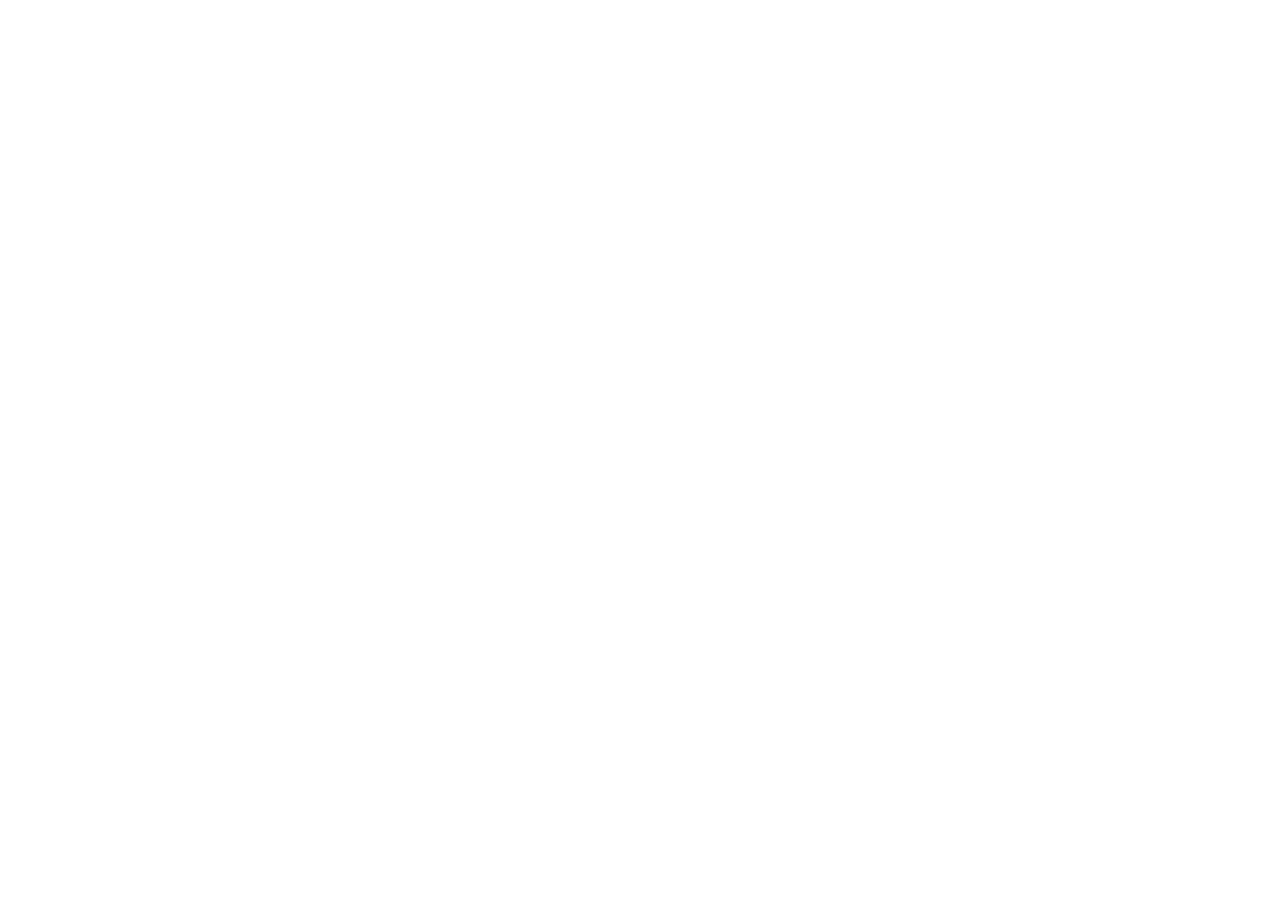
==== newTask.html @ bd6c1636 "Add basic html structure" ====
<!DOCTYPE html>
<html lang="en">
  <head>
    <meta charset="UTF-8" />
    <meta http-equiv="X-UA-Compatible" content="IE=edge" />
    <meta name="viewport" content="width=device-width, initial-scale=1.0" />
    <title>new task</title>
    <link rel="stylesheet" href="styles.css" />
  </head>
  <body></body>
</html>
---- styles.css ----
*,
*::before,
*::after {
  box-sizing: border-box;
}

:root {
  --ff-primary: "Roboto", sans-serif;
  --ff-secondary: "Montserrat", sans-serif;
  --fw-primary: 500;
  --fw-primary-bold: 900;
  --fw-primary-light: 300;
  --fw-secondary: 600;
  --primary-color: #fe4775;
  --secondary-color: #161060;
  --text-primary: #393939;
  --text-secondary: #111111;
  --content-passive: #d4d4d4;
  --content-background: hsla(0, 0%, 83%, 0.1);
}

body {
  margin: 0;
  padding: 0;
  height: 100vh;
  font-family: var(--ff-primary);
}

header {
  width: 100%;
}

.container {
  display: grid;
  height: 100%;
  grid-template-columns: 1fr 5fr;
  grid-template-rows: 1fr 1fr 4fr 1fr;
}

h1 {
  grid-row: 2/2;
  grid-column: 1/2;
  font-weight: var(--fw-primary-light);
  font-size: 2.5em;
  padding-left: 0.3em;
}

.iconButton {
  border: none;
  background: transparent;
  cursor: pointer;
}

.iconButtonMenu {
  grid-column: 1/1;
}

.iconButtonBell {
  grid-row: 2/3;
  justify-self: end;
  padding-right: 2em;
}

.filter-nav {
  display: grid;
  grid-column: 1/2;
  grid-row: span 2;
  place-items: center;
}

.filter-nav-link {
  text-decoration: none;
  font-size: 1em;
  font-weight: var(--fw-primary-light);
  color: var(--content-passive);
  transform: rotate(180deg);
  writing-mode: vertical-lr;
  text-transform: uppercase;
  letter-spacing: 0.2em;
}

.filter-nav-link__active {
  color: var(--primary-color);
}

.taskList {
  background-color: var(--content-background);
  font-weight: var(--fw-primary-light);
  grid-column: 2/3;
  grid-row: span 2;
  overflow: auto;
  padding-left: 1em;
  padding-top: 4em;
}

/* Copied from Philipp due to time, check later */

.taskItem {
  display: block;
  margin-bottom: 2em;
  font-size: 1.4em;
}

.taskItem__checkbox {
  opacity: 0;
  width: 0;
  height: 0;
  margin: 0;
}

.taskItem__checkbox:checked + .taskItem__labelText {
  text-decoration: line-through 0.14em var(--primary-color);
}

.action-button {
  background-color: var(--primary-color);
  width: 8em;
  height: 8em;
  border-radius: 1em 0 0 0;
  position: absolute;
  bottom: 0;
  right: 0;
  border: none;
}
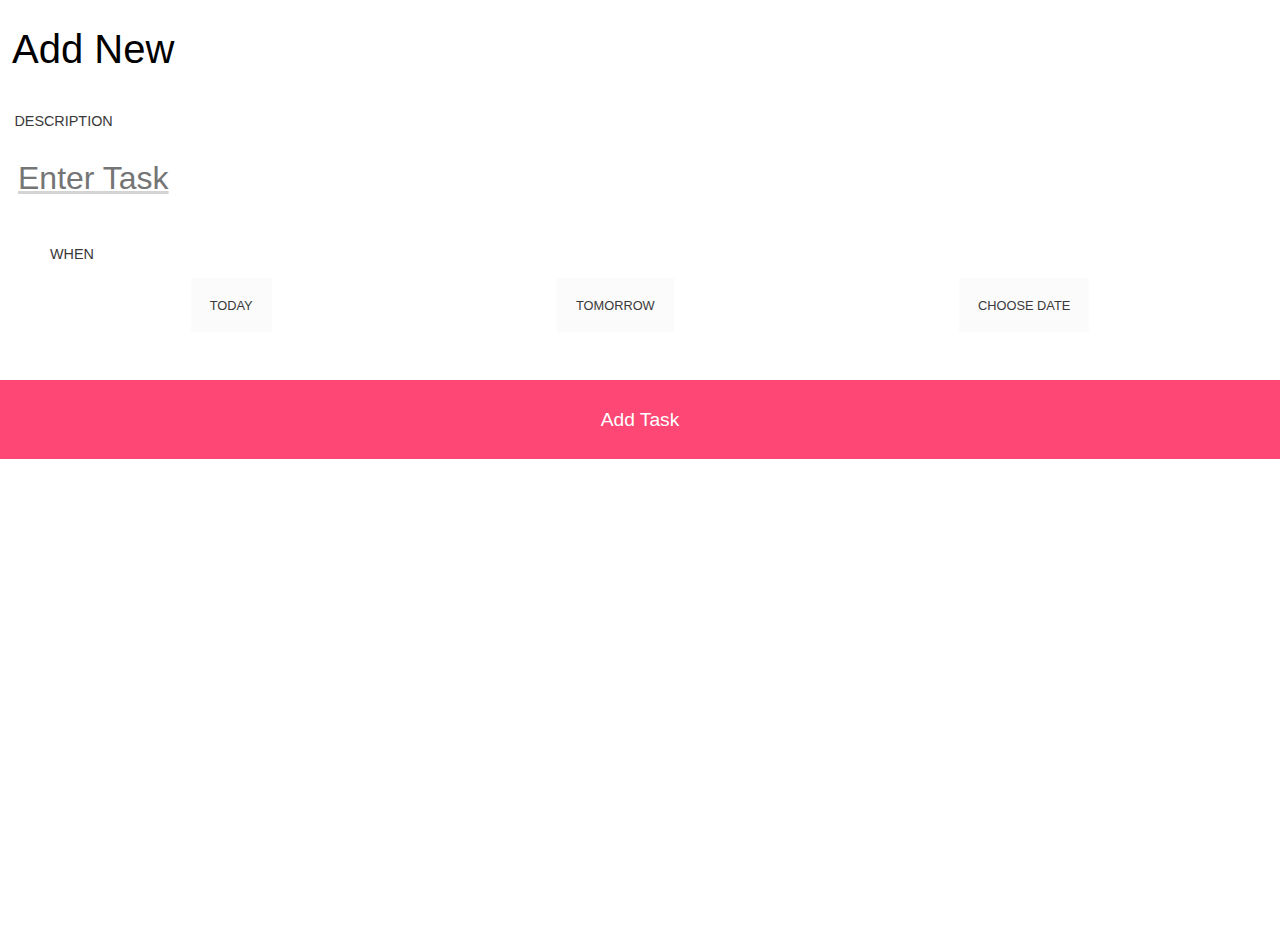
==== commit 2e55f6d1: "Push pixels until pretty" ====
--- a/newTask.html
+++ b/newTask.html
@@ -7,5 +7,27 @@
     <title>new task</title>
     <link rel="stylesheet" href="styles.css" />
   </head>
-  <body></body>
+  <body>
+    <h1>Add New</h1>
+    <form>
+      <label for="description" class="heading description">DESCRIPTION</label>
+      <input
+        type="text"
+        name="description"
+        placeholder="Enter Task"
+        id="description"
+        class="enterTask"
+      />
+      <fieldset>
+        <legend class="heading">WHEN</legend>
+        <input type="radio" name="date" id="today" />
+        <label for="today" class="dates">TODAY</label>
+        <input type="radio" name="date" id="tomorrow" />
+        <label for="tomorrow" class="dates">TOMORROW</label>
+        <input type="radio" name="date" id="chooseDate" />
+        <label for="chooseDate" class="dates">CHOOSE DATE</label>
+      </fieldset>
+      <button type="submit" class="addTask">Add Task</button>
+    </form>
+  </body>
 </html>
--- a/styles.css
+++ b/styles.css
@@ -122,3 +122,63 @@
   right: 0;
   border: none;
 }
+
+form {
+  display: flex;
+  flex-direction: column;
+  justify-content: space-around;
+}
+
+fieldset {
+  display: flex;
+  justify-content: space-around;
+  padding: 1em;
+  margin: 2em;
+  border: none;
+  font-weight: var(--fw-primary-light);
+}
+
+input[type="radio"] {
+  display: none;
+}
+
+input[type="radio"]:checked + label {
+  color: var(--primary-color);
+}
+
+.description {
+  padding: 1em;
+  font-weight: var(--fw-primary-light);
+  color: var(--text-primary);
+}
+
+.heading {
+  color: var(--text-primary);
+  font-size: 0.9em;
+  font-weight: var(--fw-primary-light);
+}
+
+.addTask {
+  background-color: var(--primary-color);
+  border: none;
+  color: #ffffff;
+  padding: 1.5em;
+  font-weight: var(--fw-primary-light);
+  font-size: 1.2em;
+}
+
+.dates {
+  font-size: 0.8em;
+  padding: 1.5em;
+  color: var(--text-primary);
+  background-color: var(--content-background);
+}
+
+.enterTask {
+  color: var(--content-passive);
+  font-size: 2em;
+  font-weight: var(--fw-primary-light);
+  border: none;
+  text-decoration: underline;
+  margin: 0.5em;
+}
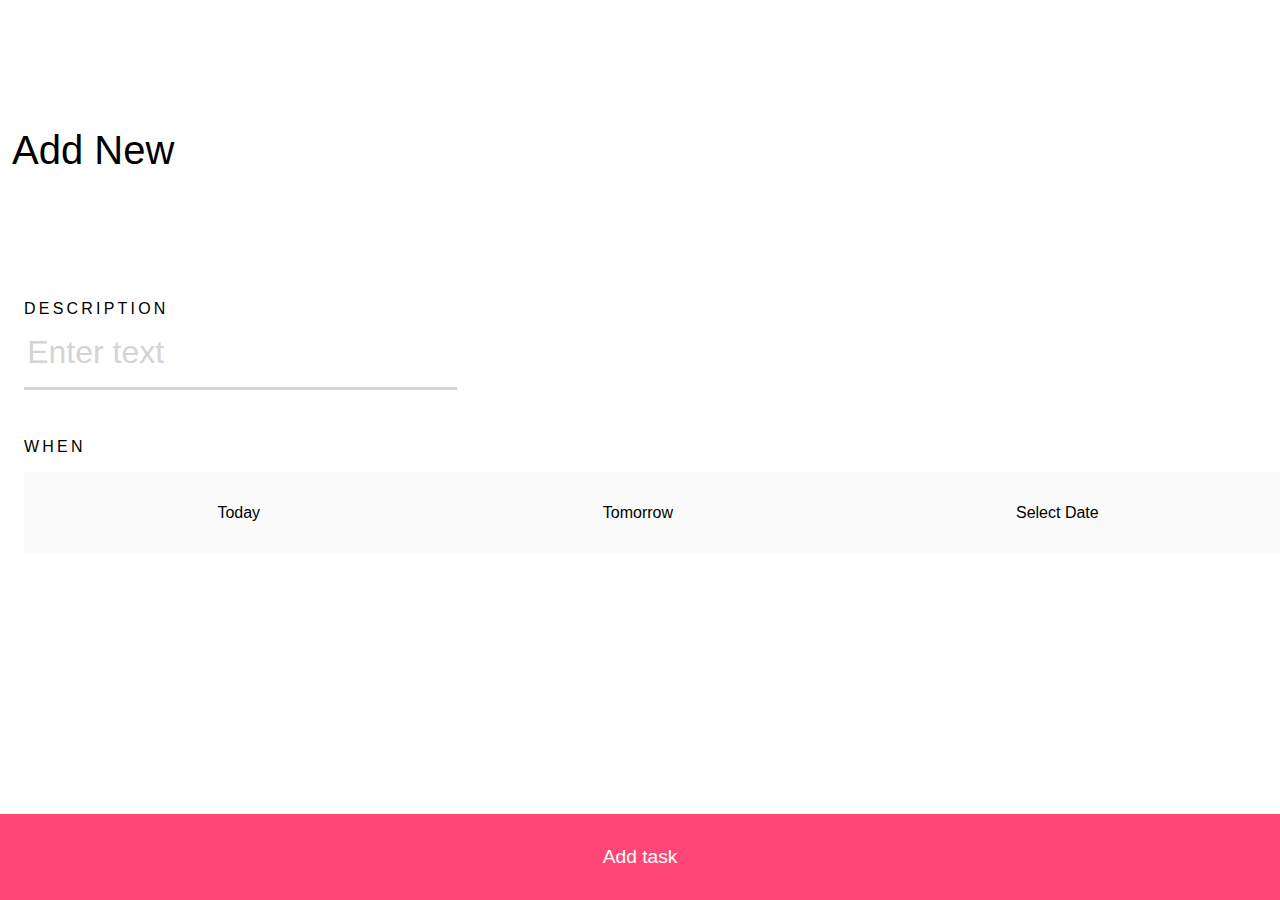
==== commit 64a9358d: "Fix grid until acceptable" ====
--- a/newTask.html
+++ b/newTask.html
@@ -8,26 +8,40 @@
     <link rel="stylesheet" href="styles.css" />
   </head>
   <body>
-    <h1>Add New</h1>
-    <form>
-      <label for="description" class="heading description">DESCRIPTION</label>
-      <input
-        type="text"
-        name="description"
-        placeholder="Enter Task"
-        id="description"
-        class="enterTask"
-      />
-      <fieldset>
-        <legend class="heading">WHEN</legend>
-        <input type="radio" name="date" id="today" />
-        <label for="today" class="dates">TODAY</label>
-        <input type="radio" name="date" id="tomorrow" />
-        <label for="tomorrow" class="dates">TOMORROW</label>
-        <input type="radio" name="date" id="chooseDate" />
-        <label for="chooseDate" class="dates">CHOOSE DATE</label>
-      </fieldset>
-      <button type="submit" class="addTask">Add Task</button>
-    </form>
+    <section class="newTask_container">
+      <h1 class="newTask__header">Add New</h1>
+      <form class="addTaskForm">
+        <section class="addTaskForm__userInput">
+          <label
+            ><span class="addTaskForm__description">Description</span
+            ><input
+              class="addTaskForm__textInput"
+              type="text"
+              name="description"
+              placeholder="Enter text"
+          /></label>
+          <fieldset class="addTaskForm__fieldset">
+            <legend class="addTaskForm__description">When</legend>
+            <div class="addTaskForm__radioGroup">
+              <label>
+                <input class="addTaskForm__radio" type="radio" name="when" />
+                <span class="addTaskForm__radioLabel">Today</span>
+              </label>
+              <label>
+                <input class="addTaskForm__radio" type="radio" name="when" />
+                <span class="addTaskForm__radioLabel">Tomorrow</span>
+              </label>
+              <label>
+                <input class="addTaskForm__radio" type="radio" name="when" />
+                <span class="addTaskForm__radioLabel">Select Date</span>
+              </label>
+            </div>
+          </fieldset>
+        </section>
+        <div>
+          <input class="addTaskForm__submit" type="submit" value="Add task" />
+        </div>
+      </form>
+    </section>
   </body>
 </html>
--- a/styles.css
+++ b/styles.css
@@ -123,62 +123,81 @@
   border: none;
 }
 
-form {
+.newTask_container {
+  display: grid;
+  grid-template-columns: 1fr;
+  grid-template-rows: 1fr 2fr;
+  height: 100vh;
+}
+
+.newTask__header {
+  grid-row: 1/1;
+  align-self: center;
+}
+
+.addTaskForm {
+  grid-row: 2/2;
+}
+
+.addTaskForm__userInput {
+  margin-left: 1.5em;
+  align-items: stretch;
+}
+
+.addTaskForm__description {
+  display: block;
+  text-transform: uppercase;
+  letter-spacing: 0.2em;
+  padding: 0;
+}
+
+.addTaskForm__textInput {
+  font-size: 2rem;
+  padding: 0.5em 0.3em 0.5em 0.1em;
+  max-width: 100%;
+  border: none;
+  border-bottom: 0.1em solid var(--content-passive);
+}
+
+.addTaskForm__textInput::placeholder {
+  color: var(--content-passive);
+}
+
+.addTaskForm__fieldset {
+  border: none;
+  padding: 0;
+  margin: 3em 0 0 0;
+}
+
+.addTaskForm__radioGroup {
+  border: none;
+  background-color: var(--content-background);
+  margin-top: 1em;
+  padding: 2em 1em;
   display: flex;
-  flex-direction: column;
+  flex-direction: row;
   justify-content: space-around;
-}
-
-fieldset {
-  display: flex;
-  justify-content: space-around;
-  padding: 1em;
-  margin: 2em;
-  border: none;
-  font-weight: var(--fw-primary-light);
-}
-
-input[type="radio"] {
-  display: none;
-}
-
-input[type="radio"]:checked + label {
+
+  /* width: fit-content; */
+}
+
+.addTaskForm__radio {
+  width: 0;
+  height: 0;
+  opacity: 0;
+}
+
+.addTaskForm__radio:checked + .addTaskForm__radioLabel {
   color: var(--primary-color);
 }
 
-.description {
-  padding: 1em;
-  font-weight: var(--fw-primary-light);
-  color: var(--text-primary);
-}
-
-.heading {
-  color: var(--text-primary);
-  font-size: 0.9em;
-  font-weight: var(--fw-primary-light);
-}
-
-.addTask {
+.addTaskForm__submit {
+  font-size: 1.2rem;
+  border: none;
+  width: 100%;
+  padding: 2rem;
   background-color: var(--primary-color);
-  border: none;
   color: #ffffff;
-  padding: 1.5em;
-  font-weight: var(--fw-primary-light);
-  font-size: 1.2em;
-}
-
-.dates {
-  font-size: 0.8em;
-  padding: 1.5em;
-  color: var(--text-primary);
-  background-color: var(--content-background);
-}
-
-.enterTask {
-  color: var(--content-passive);
-  font-size: 2em;
-  font-weight: var(--fw-primary-light);
-  border: none;
-  text-decoration: underline;
-  margin: 0.5em;
-}
+  position: absolute;
+  bottom: 0;
+}
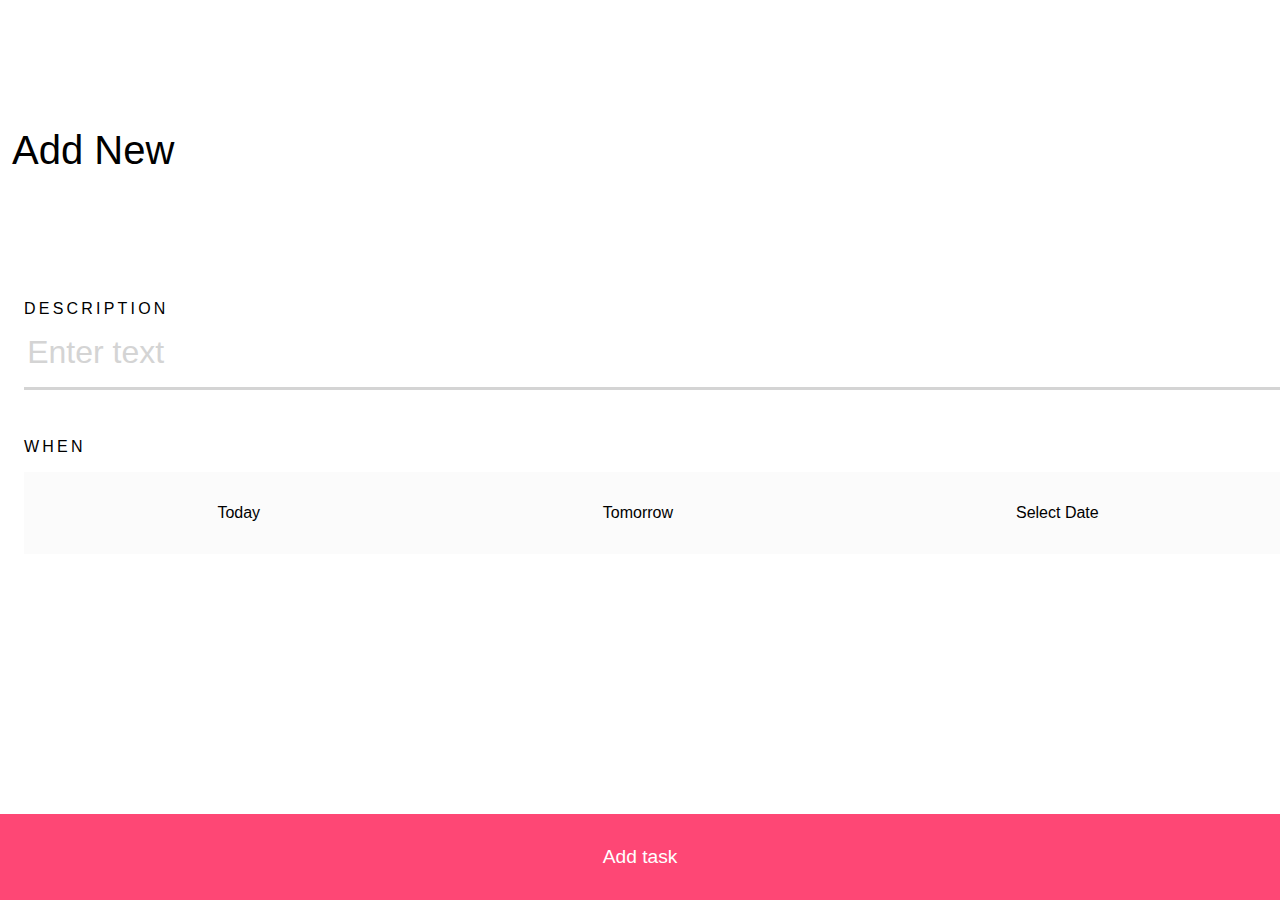
==== commit 2c0194ee: "Create .js and link to .html" ====
--- a/newTask.html
+++ b/newTask.html
@@ -43,5 +43,6 @@
         </div>
       </form>
     </section>
+    <script src="newTask.js" defer="true"></script>
   </body>
 </html>
--- a/styles.css
+++ b/styles.css
@@ -127,7 +127,7 @@
   display: grid;
   grid-template-columns: 1fr;
   grid-template-rows: 1fr 2fr;
-  height: 100vh;
+  height: 100%;
 }
 
 .newTask__header {
@@ -154,7 +154,7 @@
 .addTaskForm__textInput {
   font-size: 2rem;
   padding: 0.5em 0.3em 0.5em 0.1em;
-  max-width: 100%;
+  width: 100%;
   border: none;
   border-bottom: 0.1em solid var(--content-passive);
 }
@@ -200,4 +200,6 @@
   color: #ffffff;
   position: absolute;
   bottom: 0;
-}
+  left: 0;
+  right: 0;
+}
